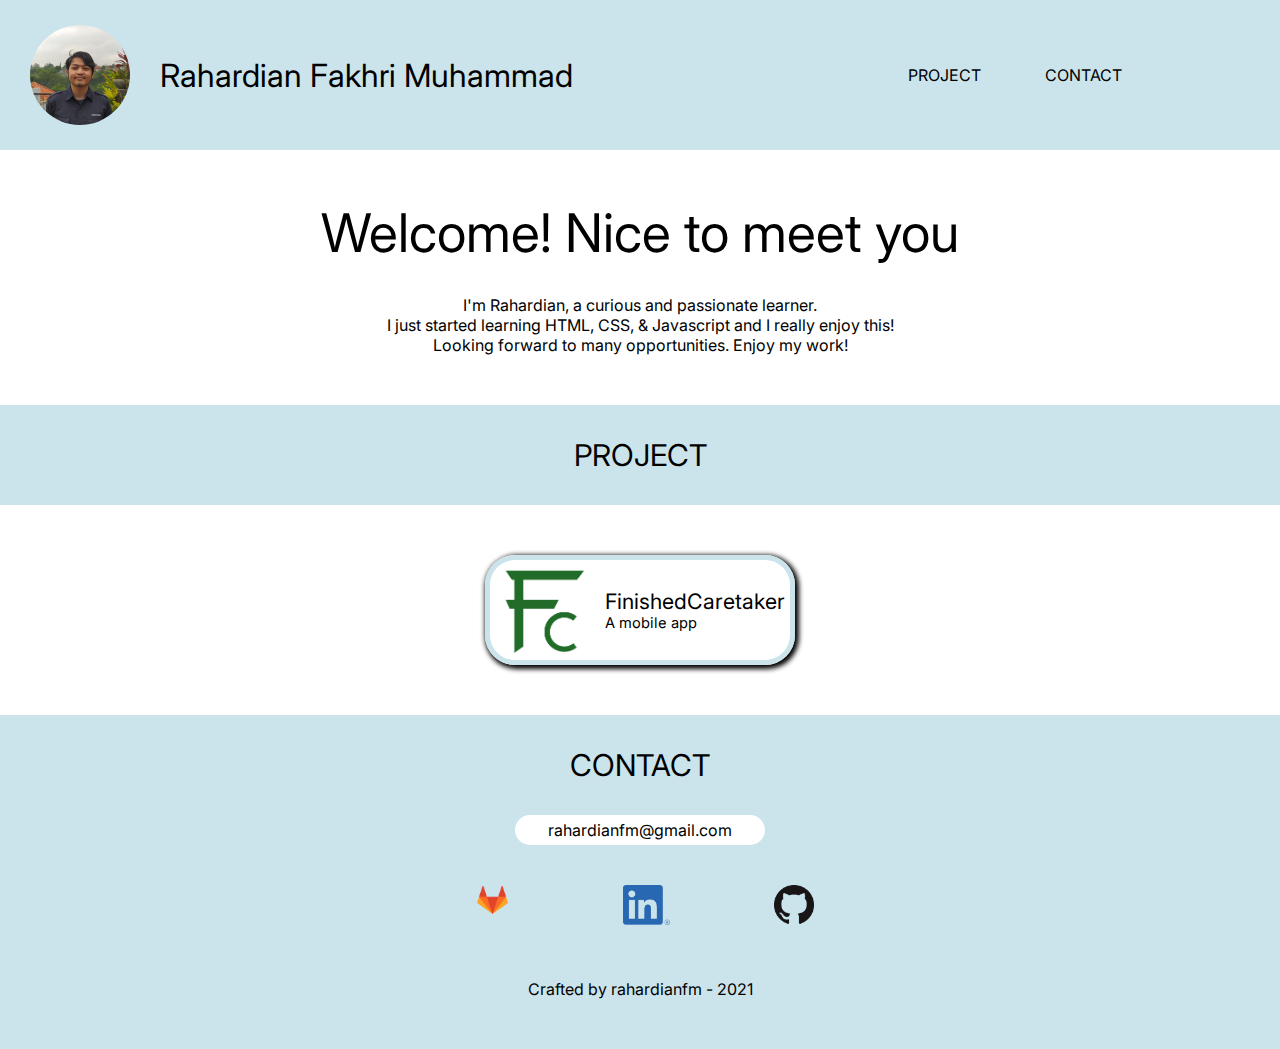
==== index.html @ 78f8e34d "Initial commit" ====
<!DOCTYPE html>
<html lang="en">
<head>
    <meta charset="UTF-8">
    <meta http-equiv="X-UA-Compatible" content="IE=edge">
    <meta name="viewport" content="width=device-width, initial-scale=1.0">
    <title>Portofolio Rahardian</title>
    <link rel="stylesheet" href="style.css">
    <link rel="preconnect" href="https://fonts.googleapis.com">
    <link rel="preconnect" href="https://fonts.gstatic.com" crossorigin>
    <link href="https://fonts.googleapis.com/css2?family=Inter&display=swap" rel="stylesheet">
</head>
<body>
    <div class="header">
        <a href="main.html" class="forehead">
            <img src="img/foto.jpg" alt="Photo" class="foto">
            <p>Rahardian Fakhri Muhammad</p>
        </a>
        <ul>
            <li><a href="#project">PROJECT</a></li>
            <li><a href="#contact">CONTACT</a></li>
        </ul>
    </div>
    <div class="neck">
        <h2>Welcome! Nice to meet you</h2>
        <p>
            I'm Rahardian, a curious and passionate learner.
            <br>
            I just started learning HTML, CSS, & Javascript and I really enjoy this!
            <br>
            Looking forward to many opportunities. Enjoy my work!
        </p>
    </div>
    <div class="container">
        <h1 id="project">PROJECT</h1>
        <div class="project1">
            <img src="img/finished-caretaker.png" alt="logo1" height="100px">
            <div class="info">
                <h3>FinishedCaretaker</h3>
                <p>A mobile app</p>
            </div>
            <!-- FinishedCaretaker
            <p>
                The football news app was built using Flutter.
                A project to finish a bootcamp held by Sanbercode.
                This app uses public API from <a href="https://www.scorebat.com/video-api/">scorebat.com</a> 
                and utilize Getx Route Management.</p> -->
        </div>
    </div>
    <div class="footer">
        <h1 id="contact">CONTACT</h1>
        <div class="mail"><a href="mailto:rahardianfm@gmail.com">rahardianfm@gmail.com</a></div>
        <br>
        <ul>
            <li><a href="https://gitlab.com/rahardianfm" target="blank"><img src="img/gitlab.png" alt="GitLab" height="50px"></a></li>
            <li><a href="https://www.linkedin.com/in/rahardianfm/ " target="blank"><img src="img/linkedin.png" alt="Linkedin" height="40px"></a></li>
            <li><a href="https://github.com/rahardianfm" target="blank"><img src="img/github.png" alt="GitHub" height="40px"></a></li>
        </ul>
        <p>Crafted by rahardianfm - 2021</p>
    </div>
    <script src="script.js"></script>
</body>
</html>
---- style.css ----
/* http://meyerweb.com/eric/tools/css/reset/ 
   v2.0 | 20110126
   License: none (public domain)
*/

html, body, div, span, applet, object, iframe,
h1, h2, h3, h4, h5, h6, p, blockquote, pre,
a, abbr, acronym, address, big, cite, code,
del, dfn, em, img, ins, kbd, q, s, samp,
small, strike, strong, sub, sup, tt, var,
b, u, i, center,
dl, dt, dd, ol, ul, li,
fieldset, form, label, legend,
table, caption, tbody, tfoot, thead, tr, th, td,
article, aside, canvas, details, embed, 
figure, figcaption, footer, header, hgroup, 
menu, nav, output, ruby, section, summary,
time, mark, audio, video {
	margin: 0;
	padding: 0;
	border: 0;
	font-size: 100%;
	font: inherit;
	vertical-align: baseline;
}

body{
    font-family: 'Inter', sans-serif;
}

.header{
    height: 150px;
    background-color: #CBE3EB;
    display:flex;
    align-items: center;
}


.header .foto{
    height: 100px;
    width: 100px;
    margin-left: 30px;
    border: 5 px solid black;
    border-radius: 50%;
    overflow: hidden;
    min-width: 100px;
}

.header a {
    text-decoration: none;
    color: #000;
    display: flex;
    align-items: center;
 
}

.header a p {
    margin-left: 30px;
    font-size: 24pt;
}

.header ul{
    margin: auto 10% auto auto;
    min-width: 200px;
}
.header ul li{
    list-style: none;
    display: inline-block;
    margin: 0px 30px;
}

.neck  {
    text-align: center;
}

.neck h2{
    margin-top: 50px;
    margin-bottom: 30px;
    font-size: 40pt;
}

#project{
    margin: 50px auto;
    background-color: #CBE3EB;
    height: 100px;
    font-size: 30px;
    text-align: center;
    line-height: 100px;
}

.project1{
    width: 300px;
    border: 5px solid #CBE3EB;
    border-radius: 30px;
    margin: 0px auto;
    display: flex;
    align-items: center;
    justify-content: space-around;
    box-shadow: 2px 2px 5px 2px black;
}

.project1 h3{
    font-size: 16pt;
}

.project1 p{
    font-size: 11pt;
}

.footer{
    margin: 50px auto auto;
    background-color: #CBE3EB;
    text-align: center;
}

#contact{
    font-size: 30px;
    line-height: 100px;
}

.footer .mail{
    display: inline-block;
    height: 30px;
    width: 250px;
    border-radius: 20px;
    line-height: 30px;
    background-color: white;
}

.footer .mail a{
    text-decoration: none;
    color: black;
}

.footer p{
    display: inline-block;
    margin-top: 20px;
    margin-bottom: 50px;
}

.footer ul li{
    list-style: none;
    display: inline-block;
    margin: 30px 50px;
}
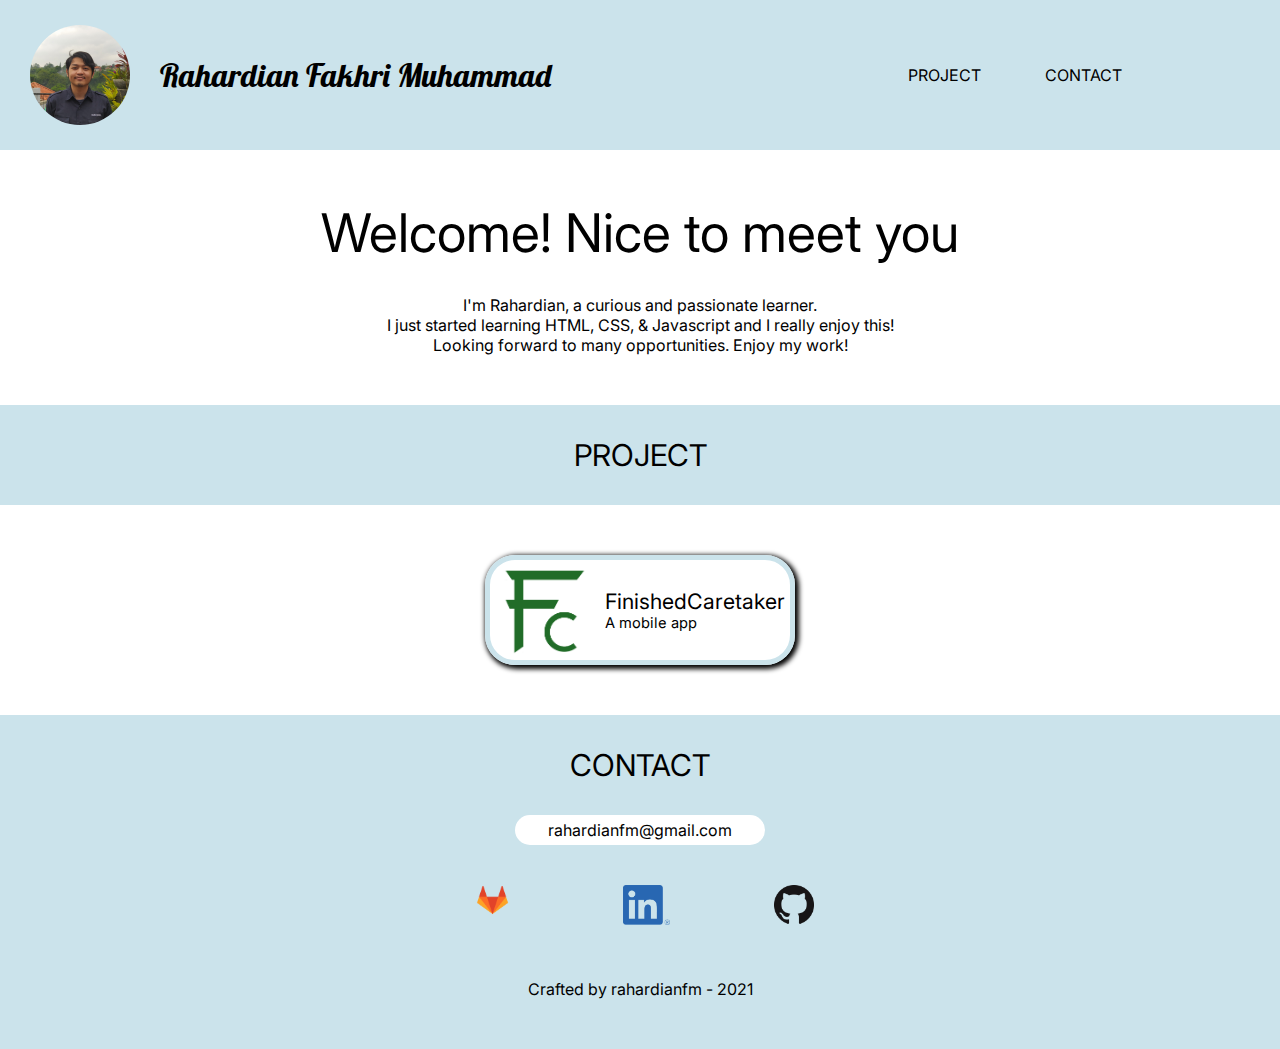
==== commit aba009b0: "update font" ====
--- a/index.html
+++ b/index.html
@@ -8,7 +8,7 @@
     <link rel="stylesheet" href="style.css">
     <link rel="preconnect" href="https://fonts.googleapis.com">
     <link rel="preconnect" href="https://fonts.gstatic.com" crossorigin>
-    <link href="https://fonts.googleapis.com/css2?family=Inter&display=swap" rel="stylesheet">
+    <link href="https://fonts.googleapis.com/css2?family=Inter&family=Lobster&display=swap" rel="stylesheet">
 </head>
 <body>
     <div class="header">
--- a/style.css
+++ b/style.css
@@ -55,6 +55,7 @@
 }
 
 .header a p {
+    font-family: 'Lobster', cursive;
     margin-left: 30px;
     font-size: 24pt;
 }
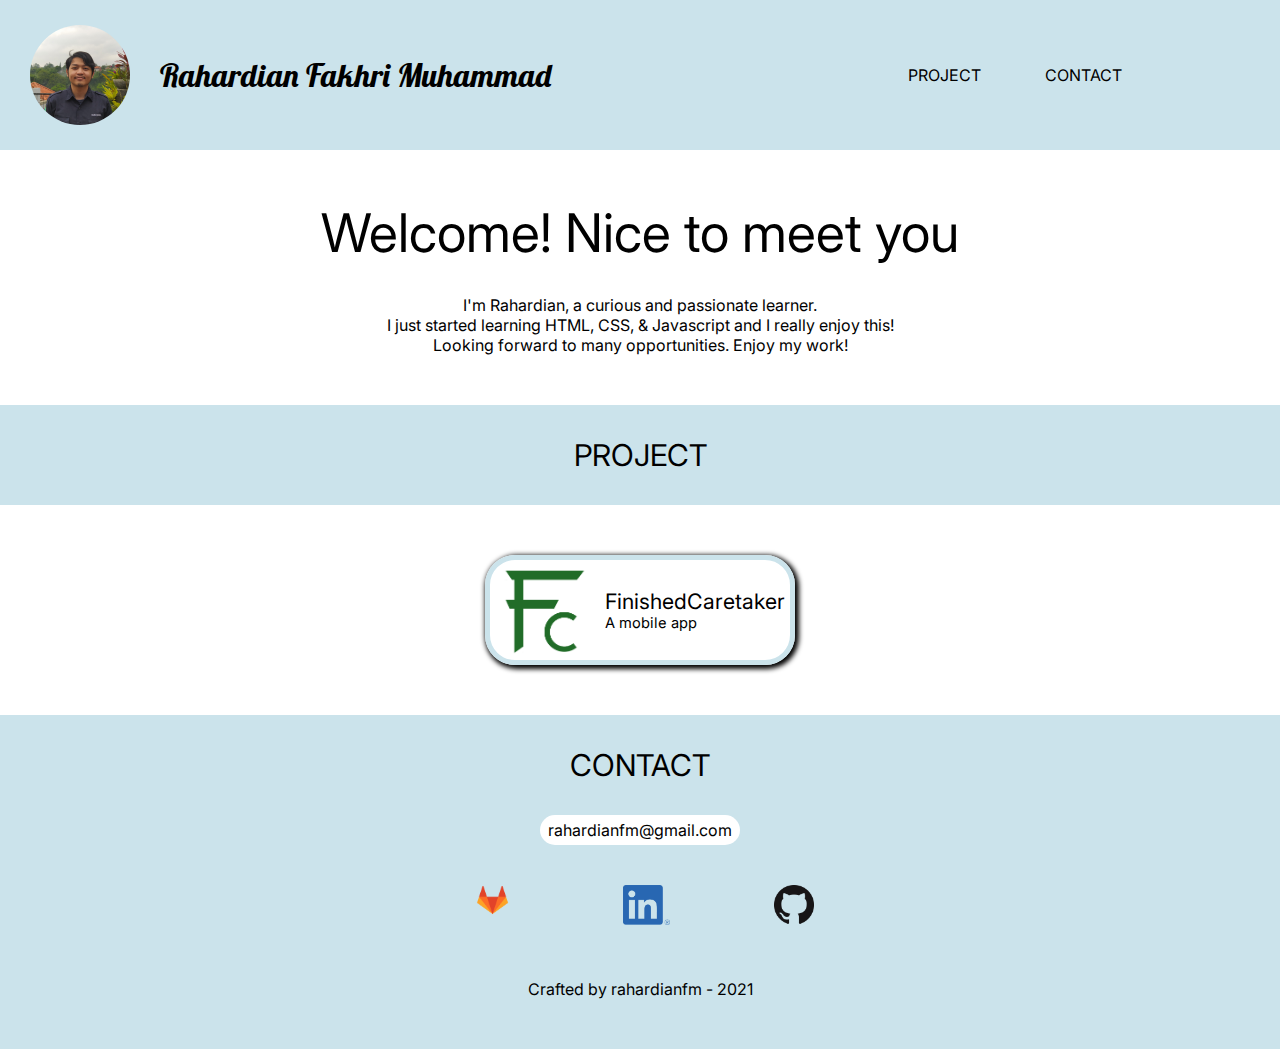
==== commit 8c6ae90c: "update project page" ====
--- a/index.html
+++ b/index.html
@@ -9,10 +9,11 @@
     <link rel="preconnect" href="https://fonts.googleapis.com">
     <link rel="preconnect" href="https://fonts.gstatic.com" crossorigin>
     <link href="https://fonts.googleapis.com/css2?family=Inter&family=Lobster&display=swap" rel="stylesheet">
+    <link rel="icon" href="img/favicon.png">
 </head>
 <body>
     <div class="header">
-        <a href="main.html" class="forehead">
+        <a href="index.html" class="forehead">
             <img src="img/foto.jpg" alt="Photo" class="foto">
             <p>Rahardian Fakhri Muhammad</p>
         </a>
@@ -34,17 +35,13 @@
     <div class="container">
         <h1 id="project">PROJECT</h1>
         <div class="project1">
+            <a href="project1.html" target="blank">
             <img src="img/finished-caretaker.png" alt="logo1" height="100px">
             <div class="info">
                 <h3>FinishedCaretaker</h3>
                 <p>A mobile app</p>
             </div>
-            <!-- FinishedCaretaker
-            <p>
-                The football news app was built using Flutter.
-                A project to finish a bootcamp held by Sanbercode.
-                This app uses public API from <a href="https://www.scorebat.com/video-api/">scorebat.com</a> 
-                and utilize Getx Route Management.</p> -->
+            </a>
         </div>
     </div>
     <div class="footer">
--- a/style.css
+++ b/style.css
@@ -48,7 +48,7 @@
 
 .header a {
     text-decoration: none;
-    color: #000;
+    color: black;
     display: flex;
     align-items: center;
  
@@ -68,6 +68,10 @@
     list-style: none;
     display: inline-block;
     margin: 0px 30px;
+}
+
+.header ul li a:hover{
+    color: white;
 }
 
 .neck  {
@@ -89,7 +93,7 @@
     line-height: 100px;
 }
 
-.project1{
+.project1 a{
     width: 300px;
     border: 5px solid #CBE3EB;
     border-radius: 30px;
@@ -98,6 +102,16 @@
     align-items: center;
     justify-content: space-around;
     box-shadow: 2px 2px 5px 2px black;
+    text-decoration: none;
+    color: black;
+}
+
+.project1 a:hover{
+    box-shadow: -2px -2px 5px 2px black;
+}
+
+.project1 a:active{
+    box-shadow: 2px 2px 50px black;
 }
 
 .project1 h3{
@@ -122,7 +136,7 @@
 .footer .mail{
     display: inline-block;
     height: 30px;
-    width: 250px;
+    width: 200px;
     border-radius: 20px;
     line-height: 30px;
     background-color: white;
@@ -133,6 +147,14 @@
     color: black;
 }
 
+.footer .mail:hover{
+    background-color: black;
+}
+
+.footer .mail a:hover{
+    color: #CBE3EB;
+}
+
 .footer p{
     display: inline-block;
     margin-top: 20px;
@@ -143,4 +165,43 @@
     list-style: none;
     display: inline-block;
     margin: 30px 50px;
+}
+
+.footer ul li a img:hover{
+    height: 60px;
+    transition: 250ms;
+}
+
+.containerP1{
+    display: flex;
+    margin: 30px 0px;
+    justify-content: center;
+    gap: 100px;
+    align-items: center;
+}
+
+.containerP1 .thumb{
+    width: 230px;
+    display: flex;
+    flex-wrap: wrap;
+    gap: 30px 10px;
+}
+
+.containerP1 .thumb img{
+    width: 48px;
+    cursor: pointer;
+}
+
+.containerP1 .thumb img:hover{
+    opacity: 0.5;
+}
+
+.containerP1 .desc h3{
+    font-size: 22pt;
+}
+
+.containerP1 .desc p{
+    display: inline-block;
+    width: 300px;
+    text-align: justify;
 }